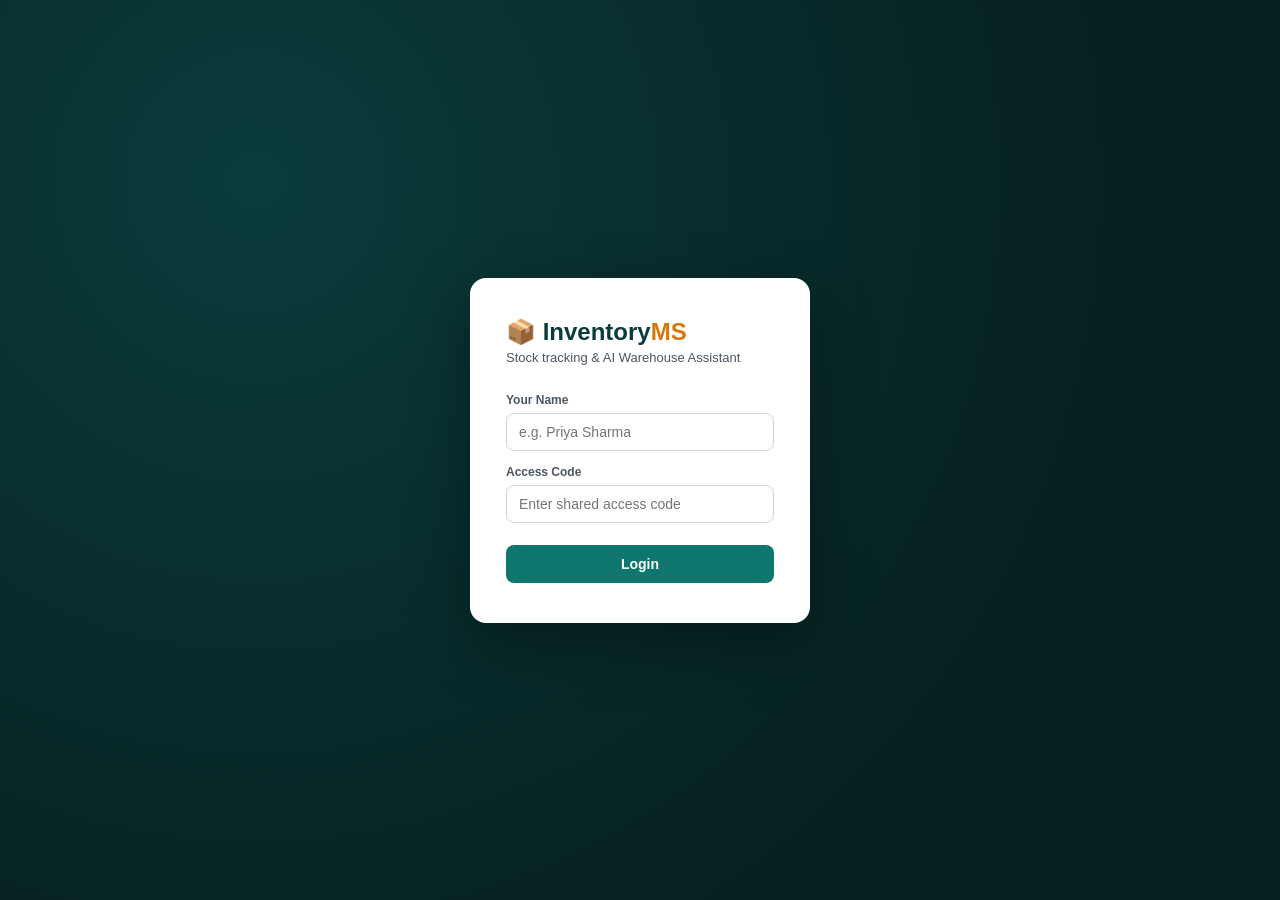
==== index.html @ d5a70140 "Rename index (5).html to index.html" ====
<!DOCTYPE html>
<html lang="en">
<head>
    <meta charset="UTF-8">
    <meta name="viewport" content="width=device-width, initial-scale=1.0">
    <title>Login | Inventory Management System</title>
    <link rel="stylesheet" href="style.css">
    <style>
        body { display:block; }
    </style>
</head>
<body>
    <div class="login-wrap">
        <div class="login-box">
            <div class="logo">📦 Inventory<span style="color:#d97706">MS</span></div>
            <div class="tagline">Stock tracking &amp; AI Warehouse Assistant</div>

            <form id="loginForm">
                <label>Your Name</label>
                <input type="text" id="name" placeholder="e.g. Priya Sharma" required>

                <label>Access Code</label>
                <input type="password" id="accessCode" placeholder="Enter shared access code" required>

                <button type="submit" class="btn-primary">Login</button>
                <div class="login-error" id="err" style="display:none;"></div>
            </form>
        </div>
    </div>

    <script src="app.js"></script>
    <script>
        document.getElementById("loginForm").addEventListener("submit", async (e) => {
            e.preventDefault();
            const name = document.getElementById("name").value.trim();
            const accessCode = document.getElementById("accessCode").value;
            const errBox = document.getElementById("err");
            errBox.style.display = "none";
            try {
                const res = await apiPost("/api/login", { name, access_code: accessCode });
                if (res.success) {
                    localStorage.setItem("userName", res.name);
                    window.location.href = "dashboard.html";
                } else {
                    errBox.textContent = res.message || "Login failed.";
                    errBox.style.display = "block";
                }
            } catch (err) {
                errBox.textContent = "Could not reach the server. Please try again.";
                errBox.style.display = "block";
            }
        });
    </script>
</body>
</html>
---- style.css ----
/* style.css - Inventory Management System
   Palette: deep teal (warehouse/stock feel) + amber accent for alerts. */

:root {
    --teal-900: #0b3b3c;
    --teal-700: #0f766e;
    --teal-600: #14968a;
    --teal-100: #e6f5f3;
    --amber-600: #d97706;
    --amber-100: #fef3c7;
    --red-600: #dc2626;
    --red-100: #fee2e2;
    --ink-900: #111827;
    --ink-600: #4b5563;
    --ink-400: #9ca3af;
    --paper: #f7f9f9;
    --line: #e2e8e7;
}

* { box-sizing: border-box; }

body {
    margin: 0;
    font-family: "Inter", -apple-system, BlinkMacSystemFont, "Segoe UI", Roboto, sans-serif;
    background: var(--paper);
    color: var(--ink-900);
    display: flex;
}

a { text-decoration: none; color: inherit; }

/* ---------- Login ---------- */
.login-wrap {
    width: 100%;
    min-height: 100vh;
    display: flex;
    align-items: center;
    justify-content: center;
    background: radial-gradient(circle at 20% 20%, var(--teal-900), #06201f 70%);
}
.login-box {
    background: #fff;
    padding: 40px 36px;
    border-radius: 16px;
    width: 340px;
    box-shadow: 0 20px 60px rgba(0,0,0,.35);
}
.login-box .logo { font-size: 24px; font-weight: 800; color: var(--teal-900); margin-bottom: 4px; }
.login-box .tagline { color: var(--ink-600); font-size: 13px; margin-bottom: 28px; }
.login-box label { display:block; font-size: 12px; font-weight: 600; color: var(--ink-600); margin: 14px 0 6px; }
.login-box input {
    width: 100%; padding: 10px 12px; border-radius: 8px; border: 1px solid #d1d5db;
    font-size: 14px;
}
.login-box input:focus { outline: none; border-color: var(--teal-600); box-shadow: 0 0 0 3px var(--teal-100); }
.btn-primary {
    margin-top: 22px; width: 100%; padding: 11px; border: none; border-radius: 8px;
    background: var(--teal-700); color: #fff; font-weight: 700; font-size: 14px; cursor: pointer;
    transition: background .15s ease;
}
.btn-primary:hover { background: var(--teal-900); }
.login-error { margin-top: 12px; color: var(--red-600); font-size: 13px; }

/* ---------- Shell ---------- */
.sidebar {
    width: 220px; min-height: 100vh; background: var(--teal-900); color: #fff;
    display: flex; flex-direction: column; padding: 22px 0; flex-shrink: 0;
}
.sidebar .logo { font-size: 19px; font-weight: 800; padding: 0 22px 22px; }
.sidebar .logo span { color: var(--amber-600); }
.menu { display: flex; flex-direction: column; gap: 2px; }
.menu a { padding: 11px 22px; font-size: 14px; color: #cfe8e5; border-left: 3px solid transparent; }
.menu a:hover { background: rgba(255,255,255,.06); }
.menu a.active { background: rgba(255,255,255,.1); color: #fff; border-left-color: var(--amber-600); font-weight: 600; }
.sidebar-footer { margin-top: auto; padding: 0 22px; font-size: 11px; color: #7fa8a4; line-height: 1.6; }

.main { flex: 1; padding: 28px 34px; min-width: 0; }
.header { display: flex; align-items: center; justify-content: space-between; margin-bottom: 22px; flex-wrap: wrap; gap: 12px; }
.header h1 { font-size: 21px; margin: 0; }
.header-actions { display: flex; align-items: center; gap: 12px; }
.btn-download {
    background: var(--teal-100); color: var(--teal-900); padding: 8px 14px; border-radius: 8px;
    font-size: 13px; font-weight: 600;
}
.btn-download:hover { background: #d3ece8; }
.profile { font-size: 13px; font-weight: 600; color: var(--ink-600); }
.logout-btn {
    border: 1px solid var(--line); background: #fff; padding: 7px 12px; border-radius: 8px;
    font-size: 13px; cursor: pointer; color: var(--ink-600);
}
.logout-btn:hover { background: #f1f1f1; }

/* ---------- Cards ---------- */
.cards { display: grid; grid-template-columns: repeat(auto-fit, minmax(160px, 1fr)); gap: 16px; margin-bottom: 24px; }
.card {
    background: #fff; border-radius: 12px; padding: 18px 18px; border: 1px solid var(--line);
}
.card h2 { margin: 0 0 4px; font-size: 24px; }
.card p { margin: 0; font-size: 12.5px; color: var(--ink-600); }
.card .sub { margin-top: 8px; }
.card.green h2 { color: var(--teal-700); }
.card.amber h2 { color: var(--amber-600); }
.card.red h2 { color: var(--red-600); }

/* ---------- Sections ---------- */
.section { background: #fff; border-radius: 12px; border: 1px solid var(--line); padding: 20px; margin: 20px 0; }
.section-header { display: flex; align-items: center; justify-content: space-between; margin-bottom: 14px; }
.section-header h2 { font-size: 15px; margin: 0; }

/* ---------- Pills ---------- */
.pill { display: inline-block; padding: 2px 9px; border-radius: 999px; font-size: 12px; font-weight: 700; }
.pill.up { background: var(--teal-100); color: var(--teal-700); }
.pill.down { background: var(--red-100); color: var(--red-600); }
.pill.flat { background: #f1f1f1; color: var(--ink-400); }
.pill.aging { background: var(--amber-100); color: var(--amber-600); }

/* ---------- Tables ---------- */
table.data-table { width: 100%; border-collapse: collapse; font-size: 13.5px; }
table.data-table th {
    text-align: left; font-size: 11.5px; text-transform: uppercase; letter-spacing: .03em;
    color: var(--ink-600); padding: 8px 10px; border-bottom: 1px solid var(--line);
}
table.data-table td { padding: 9px 10px; border-bottom: 1px solid #f0f0f0; }
table.data-table tr:hover td { background: #fafcfc; }
.empty-note { color: var(--ink-400); font-size: 13px; text-align: center; padding: 18px 0; }

/* ---------- Chat assistant ---------- */
.chat-wrap { display: flex; flex-direction: column; height: calc(100vh - 160px); }
.chat-log { flex: 1; overflow-y: auto; padding: 6px 4px 16px; display: flex; flex-direction: column; gap: 12px; }
.msg { max-width: 72%; padding: 11px 15px; border-radius: 14px; font-size: 14px; line-height: 1.5; white-space: pre-wrap; }
.msg.user { align-self: flex-end; background: var(--teal-700); color: #fff; border-bottom-right-radius: 4px; }
.msg.bot { align-self: flex-start; background: #fff; border: 1px solid var(--line); border-bottom-left-radius: 4px; }
.msg.bot.error { border-color: var(--red-100); background: var(--red-100); color: var(--red-600); }
.msg.bot.applied { border-color: var(--teal-100); }
.chat-input-row { display: flex; gap: 10px; margin-top: 12px; }
.chat-input-row input {
    flex: 1; padding: 12px 14px; border-radius: 10px; border: 1px solid var(--line); font-size: 14px;
}
.chat-input-row input:focus { outline: none; border-color: var(--teal-600); }
.chat-input-row button {
    padding: 12px 20px; border: none; border-radius: 10px; background: var(--teal-700); color: #fff;
    font-weight: 700; cursor: pointer;
}
.chat-input-row button:disabled { opacity: .5; cursor: default; }
.chat-hints { display: flex; flex-wrap: wrap; gap: 8px; margin-bottom: 10px; }
.chat-hint {
    font-size: 12px; padding: 6px 11px; border-radius: 999px; background: var(--teal-100);
    color: var(--teal-900); cursor: pointer; border: none;
}
.chat-hint:hover { background: #d3ece8; }

@media (max-width: 720px) {
    body { flex-direction: column; }
    .sidebar { width: 100%; min-height: auto; flex-direction: row; overflow-x: auto; }
    .sidebar .logo, .sidebar-footer { display: none; }
    .menu { flex-direction: row; }
    .main { padding: 18px; }
}
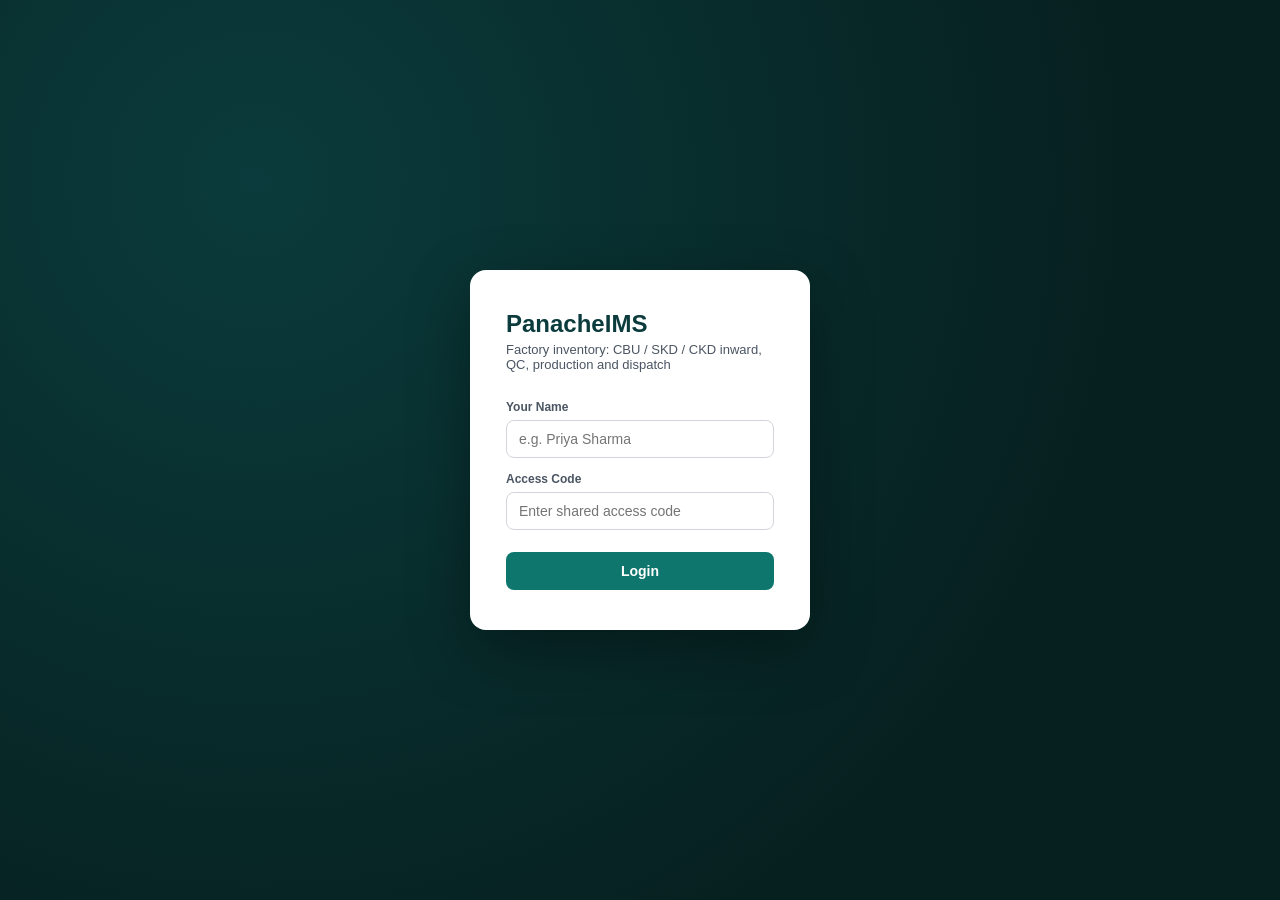
==== commit 2c95c2d0: "Update index.html" ====
--- a/index.html
+++ b/index.html
@@ -3,17 +3,14 @@
 <head>
     <meta charset="UTF-8">
     <meta name="viewport" content="width=device-width, initial-scale=1.0">
-    <title>Login | Inventory Management System</title>
+    <title>Login | Panache Factory Inventory</title>
     <link rel="stylesheet" href="style.css">
-    <style>
-        body { display:block; }
-    </style>
 </head>
 <body>
     <div class="login-wrap">
         <div class="login-box">
-            <div class="logo">📦 Inventory<span style="color:#d97706">MS</span></div>
-            <div class="tagline">Stock tracking &amp; AI Warehouse Assistant</div>
+            <div class="logo">Panache<span>IMS</span></div>
+            <div class="tagline">Factory inventory: CBU / SKD / CKD inward, QC, production and dispatch</div>
 
             <form id="loginForm">
                 <label>Your Name</label>
--- a/style.css
+++ b/style.css
@@ -124,6 +124,18 @@
 table.data-table tr:hover td { background: #fafcfc; }
 .empty-note { color: var(--ink-400); font-size: 13px; text-align: center; padding: 18px 0; }
 
+
+.btn-demo {
+    background: #0f766e;
+    color: white;
+    border: none;
+}
+
+.btn-demo:hover {
+    background: #0d625c;
+}
+
+
 /* ---------- Chat assistant ---------- */
 .chat-wrap { display: flex; flex-direction: column; height: calc(100vh - 160px); }
 .chat-log { flex: 1; overflow-y: auto; padding: 6px 4px 16px; display: flex; flex-direction: column; gap: 12px; }
@@ -156,3 +168,91 @@
     .menu { flex-direction: row; }
     .main { padding: 18px; }
 }
+
+
+/* ---------- Obvious dashboard actions / modals ---------- */
+.btn-action {
+    border: 0; padding: 10px 15px; border-radius: 9px; font-size: 13px;
+    font-weight: 800; cursor: pointer; box-shadow: 0 1px 2px rgba(0,0,0,.06);
+}
+.btn-log { background: var(--teal-700); color: #fff; }
+.btn-log:hover { background: var(--teal-900); }
+.btn-scan { background: var(--amber-100); color: #92400e; }
+.btn-scan:hover { background: #fde7a7; }
+
+.section-help { margin: 5px 0 0; color: var(--ink-600); font-size: 12.5px; }
+.action-grid { display:grid; grid-template-columns:repeat(4,1fr); gap:12px; }
+.action-tile { border:1px solid var(--line); background:#fff; border-radius:12px; padding:16px;
+    text-align:left; cursor:pointer; min-height:125px; display:flex; flex-direction:column; gap:7px;
+    transition:transform .12s, box-shadow .12s, border-color .12s; }
+.action-tile:hover { transform:translateY(-2px); box-shadow:0 7px 20px rgba(11,59,60,.09); border-color:#b7d8d4; }
+.action-tile > span { font-size:24px; line-height:1; }
+.action-tile b { font-size:14px; color:var(--ink-900); }
+.action-tile small { color:var(--ink-600); line-height:1.4; font-size:11.5px; }
+.simple-steps { display:grid; grid-template-columns:repeat(3,1fr); gap:14px; }
+.simple-steps > div { display:flex; gap:12px; align-items:flex-start; padding:14px; border-radius:10px; background:#f8fbfb; }
+.simple-steps strong { display:grid; place-items:center; width:28px; height:28px; border-radius:50%;
+    background:var(--teal-700); color:#fff; flex:0 0 auto; }
+.simple-steps span { font-size:12.5px; line-height:1.55; color:var(--ink-600); }
+
+/* modal */
+.modal-backdrop { display:none; position:fixed; inset:0; background:rgba(7,30,30,.62); z-index:1000;
+    padding:24px; overflow:auto; align-items:center; justify-content:center; }
+.modal-backdrop.open { display:flex; }
+.modal { background:#fff; width:min(760px,100%); max-height:92vh; overflow:auto; border-radius:16px;
+    box-shadow:0 25px 80px rgba(0,0,0,.3); padding:24px; }
+.modal-wide { width:min(1100px,100%); }
+.modal-head { display:flex; justify-content:space-between; gap:20px; margin-bottom:20px; }
+.modal-head h2 { margin:0; font-size:20px; }
+.modal-head p { margin:5px 0 0; color:var(--ink-600); font-size:12.5px; }
+.modal-close { border:0; background:#f3f4f6; border-radius:50%; width:32px; height:32px; font-size:22px; cursor:pointer; flex:0 0 auto; }
+.form-section-title,.review-title { font-size:12px; font-weight:800; text-transform:uppercase; letter-spacing:.04em; color:var(--teal-900); margin:16px 0 10px; }
+.action-choice { display:grid; grid-template-columns:repeat(4,1fr); gap:8px; margin-bottom:18px; }
+.action-choice label { cursor:pointer; }
+.action-choice input { position:absolute; opacity:0; }
+.action-choice span { display:flex; flex-direction:column; gap:3px; padding:12px; border:1px solid var(--line); border-radius:10px; font-size:13px; }
+.action-choice span small { color:var(--ink-600); font-size:10.5px; }
+.action-choice input:checked + span { border:2px solid var(--teal-700); background:var(--teal-100); padding:11px; }
+.form-grid { display:grid; grid-template-columns:1fr 1fr; gap:13px; }
+.form-grid label { display:flex; flex-direction:column; gap:6px; color:var(--ink-600); font-size:11.5px; font-weight:700; }
+.form-grid input,.form-grid select { width:100%; padding:10px 11px; border:1px solid #d1d5db; border-radius:8px; font:inherit; font-size:13px; color:var(--ink-900); background:#fff; }
+.form-grid input:focus,.form-grid select:focus { outline:none; border-color:var(--teal-600); box-shadow:0 0 0 3px var(--teal-100); }
+.form-grid .wide { grid-column:1/-1; }
+.hidden-field { display:none !important; }
+.form-note { margin-top:13px; padding:10px 12px; border-radius:8px; background:#f8fafc; color:var(--ink-600); font-size:11.5px; }
+.form-error { color:var(--red-600); background:var(--red-100); padding:9px 11px; border-radius:8px; margin-top:12px; font-size:12px; min-height:0; }
+.modal-actions { display:flex; justify-content:flex-end; gap:9px; margin-top:18px; }
+.btn-secondary { border:1px solid var(--line); background:#fff; color:var(--ink-600); padding:10px 16px; border-radius:8px; font-weight:700; cursor:pointer; }
+.btn-primary-inline { border:0; background:var(--teal-700); color:#fff; padding:10px 17px; border-radius:8px; font-weight:800; cursor:pointer; display:inline-flex; align-items:center; }
+.btn-primary-inline:disabled { opacity:.55; cursor:wait; }
+
+.scan-status { display:flex; align-items:center; gap:10px; flex-wrap:wrap; padding:12px; border-radius:10px; background:#f8fafc; margin-bottom:14px; }
+.direction-badge { display:inline-block; padding:6px 10px; border-radius:999px; font-size:11px; font-weight:900; }
+.direction-badge.receive { background:var(--teal-100); color:var(--teal-900); }
+.direction-badge.dispatch { background:var(--red-100); color:#991b1b; }
+.direction-badge.transfer { background:#e0e7ff; color:#3730a3; }
+.direction-badge.unknown { background:var(--amber-100); color:#92400e; }
+.confidence { color:var(--ink-600); font-size:11.5px; }
+.scan-meta { display:grid; grid-template-columns:repeat(2,1fr); gap:8px; margin-bottom:14px; }
+.scan-meta > div { background:#f8fafc; border:1px solid #edf0f0; border-radius:8px; padding:9px 11px; }
+.scan-meta b { display:block; color:var(--ink-400); font-size:9.5px; text-transform:uppercase; margin-bottom:3px; }
+.scan-meta span { font-size:12px; color:var(--ink-900); word-break:break-word; }
+.review-table-wrap { overflow:auto; border:1px solid var(--line); border-radius:9px; }
+.review-table { min-width:850px; }
+.review-table input,.review-table select { width:100%; min-width:90px; border:1px solid #d1d5db; border-radius:6px; padding:7px; font-size:11px; background:#fff; }
+.spinner { width:15px; height:15px; border:2px solid #cbd5e1; border-top-color:var(--teal-700); border-radius:50%; animation:spin .7s linear infinite; display:inline-block; }
+@keyframes spin { to { transform:rotate(360deg); } }
+.toast { position:fixed; bottom:25px; left:50%; transform:translateX(-50%); z-index:2000;
+    background:var(--teal-900); color:#fff; padding:11px 16px; border-radius:9px; font-size:13px;
+    box-shadow:0 8px 30px rgba(0,0,0,.25); }
+@media (max-width:900px) {
+  .action-grid { grid-template-columns:repeat(2,1fr); }
+  .simple-steps { grid-template-columns:1fr; }
+  .action-choice { grid-template-columns:repeat(2,1fr); }
+}
+@media (max-width:600px) {
+  .form-grid,.scan-meta { grid-template-columns:1fr; }
+  .action-grid { grid-template-columns:1fr; }
+  .header-actions { width:100%; flex-wrap:wrap; }
+}
+
